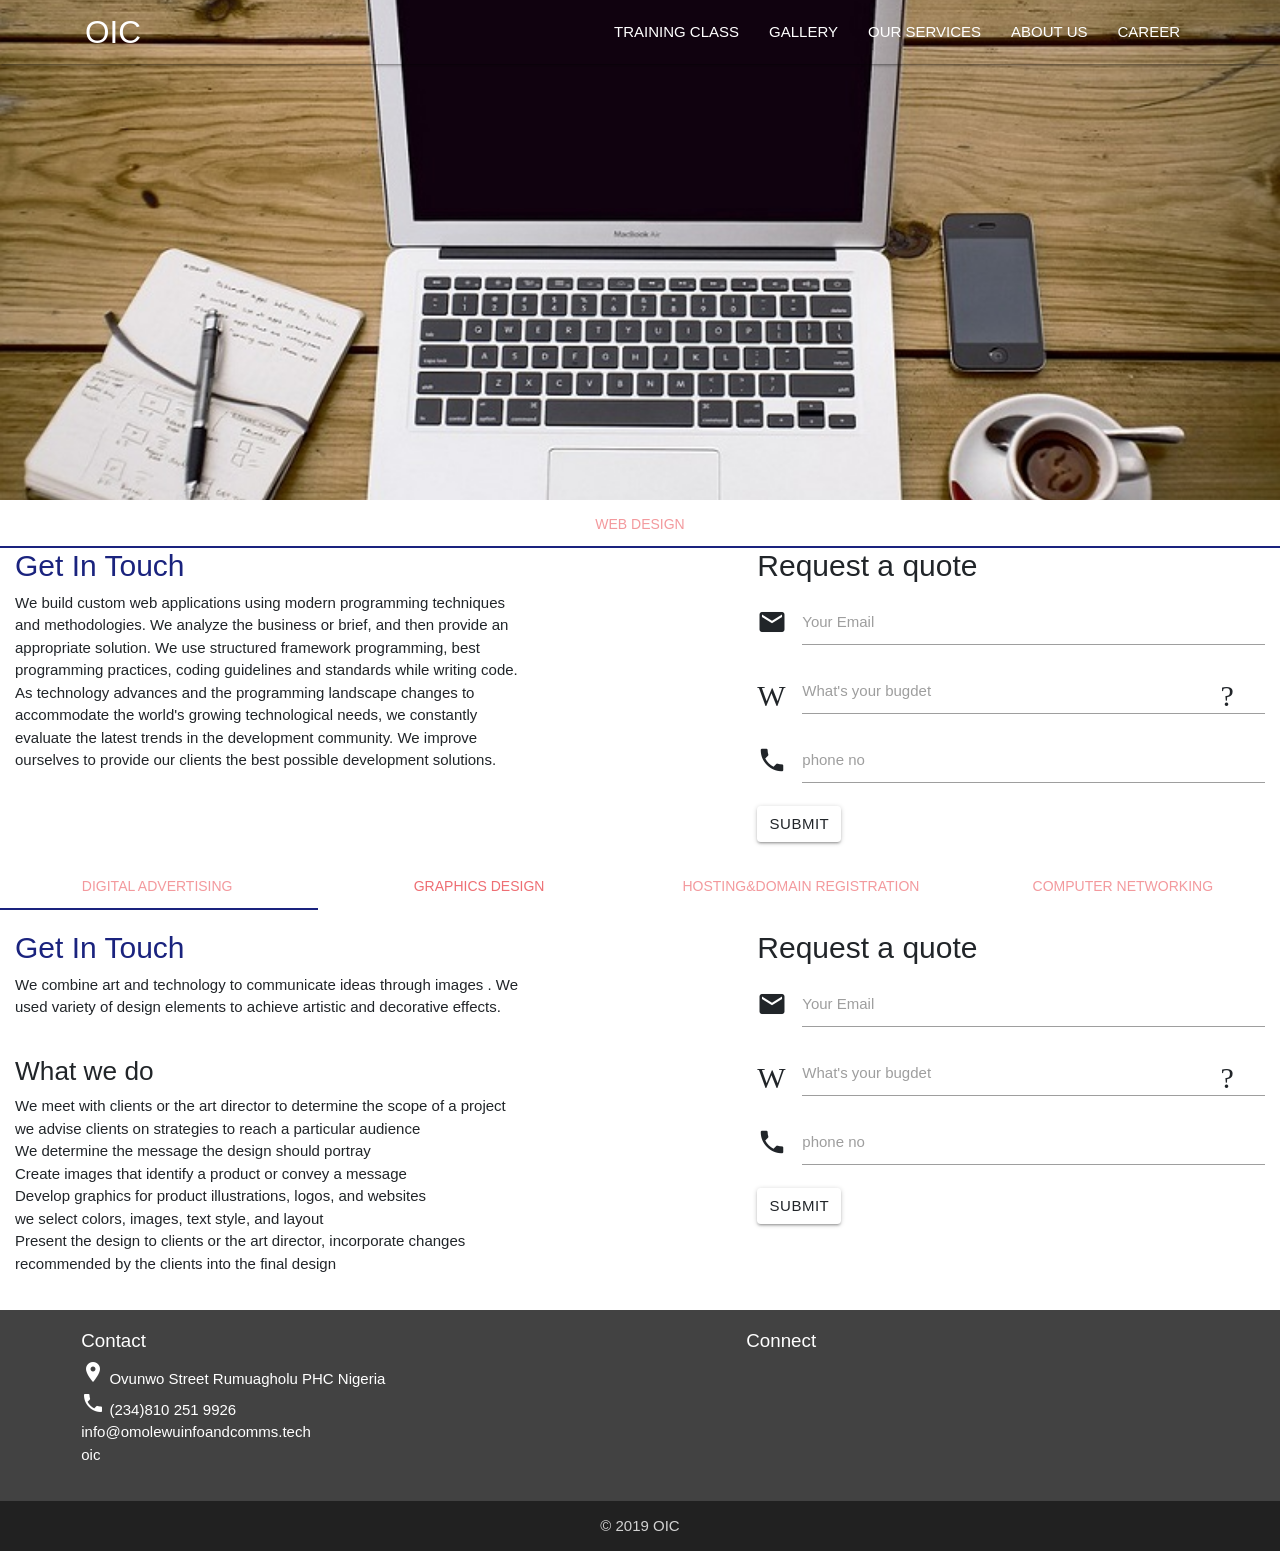
==== services.html @ 19ac2123 "new files" ====
<!DOCTYPE html>
<html>

<head>
    <meta charset="utf-8">
    <meta http-equiv="X-UA-Compatible" content="IE=edge">
    <title>Omolewu Information and Communications</title>
    <!-- Compiled and minified CSS -->
    <link rel="stylesheet" href="https://cdnjs.cloudflare.com/ajax/libs/materialize/1.0.0/css/materialize.min.css">

    <!-- Compiled and minified JavaScript -->
    <script src="https://cdnjs.cloudflare.com/ajax/libs/materialize/1.0.0/js/materialize.min.js"></script>
    <!--Import Google Icon Font-->
    <link href="https://fonts.googleapis.com/icon?family=Material+Icons" rel="stylesheet">
    <link rel="stylesheet" href="path/to/font-awesome/css/font-awesome.min.css">
    <link rel="stylesheet" href="https://stackpath.bootstrapcdn.com/bootstrap/4.3.1/css/bootstrap.min.css"
        integrity="sha384-ggOyR0iXCbMQv3Xipma34MD+dH/1fQ784/j6cY/iJTQUOhcWr7x9JvoRxT2MZw1T" crossorigin="anonymous">
    <link rel="stylesheet" href="https://use.fontawesome.com/releases/v5.8.1/css/all.css"
        integrity="sha384-50oBUHEmvpQ+1lW4y57PTFmhCaXp0ML5d60M1M7uH2+nqUivzIebhndOJK28anvf" crossorigin="anonymous">
    <link rel="stylesheet" href="https://fonts.googleapis.com/icon?family=Material+Icons">
    <meta name="viewport" content="width=device-width, initial-scale=1">
    <link rel="stylesheet" type="text/css" media="screen" href="main.css">
    <script src="main.js"></script>
    <style>
        header {
            background: url('img/221.jpg');
            background-size: cover;
            background-position: center;
            min-height: 500px;
        }

        .section {
            padding-top: 4vw;
            padding-bottom: 4vw;
        }

        .tabs .indicator {
            background-color: #1a237e;
        }

        .tabs .tab a:focus,
        .tabs .tab a:focus.active {
            background: transparent;
        }

        @media screen and (max-width: 670px) {
            header {
                min-height: 500px;
            }
        }
    </style>
</head>

<body>

    <!--Navbar-->
    <header>
        <nav class="nav-wrapper transparent">
            <div class="container">
                <a href="index.html" class="brand-logo">OIC</a>
                <a href="" class="sidenav-trigger" data-target="mobile-menu">
                    <i class="material-icons">menu</i>
                </a>
                <ul class="right hide-on-med-and-down">
                    <li><a href="trainingclass.html" class="active">TRAINING CLASS</a></li>
                    <li><a href="#services">GALLERY</a></li>
                    <li><a href="services.html" class="active">OUR SERVICES</a></li>
                    <li><a href="#contact">ABOUT US</a></li>
                    <li><a href="#contact">CAREER</a></li>
                </ul>
                <ul class="sidenav grey lighten-2" id="mobile-menu">
                    <li><a href="trainingclass.html">TRAINING CLASS</a></li>
                    <li><a href="#services">GALLERY</a></li>
                    <li><a href="services.html" class="active">OUR SERVICES</a></li>
                    <li><a href="#contact">ABOUT US</a></li>
                    <li><a href="#contact">CAREER</a></li>
                </ul>
            </div>
        </nav>
    </header>


    <section>
        <ul id="tabs-swipe-demo" class="tabs">
            <li class="tab col s3"><a href="#test-swipe-1">Web Design</a></li>
            <li class="tab col s3"><a class="active" href="#test-swipe-2">Web Appilication Development</a></li>
            <li class="tab col s3"><a href="#test-swipe-3">Mobile App Development</a></li>
        </ul>
        <div id="test-swipe-1" class="col s12">
            <div class="row">
                <div class="col s12 l5">
                    <h2 class="indigo-text text-darken-4">Get In Touch</h2>
                    <p>The website represents a unique identification of a company’s identity; it reflects what your
                        company is and how the
                        world sees you. We help individuals and businesses build highly responsive and beautifully
                        designed websites that can
                        stand in parity with the best websites in their respective industries. We build custom-make
                        websites for clients
                        depending on the needs of which we have been called.
                        <br>
                        reflects what your company is and how the world sees you. We help individuals and businesses
                        build highly responsive and
                        beautifully designed websites that can stand in parity with the best websites in their
                        respective industries. We build
                        custom-make websites for clients depending on the needs of which we have been called.</p>
                </div>
                <div class="col s12 l5 offset-l2">
                    <form action="">
                        <h2>Request a quote</h2>
                        <div class="input-field">
                            <i class="material-icons prefix">email</i>
                            <input type="email" id="email">
                            <label for="email">Your Email</label>
                        </div>
                        <div class="input-field">
                            <i class="material-icons prefix">Whats your bugdet?</i>
                            <input type="text" id="text">
                            <label for="text">What's your bugdet</label>
                        </div>
                        <div class="input-field">
                            <i class="material-icons prefix">phone no</i>
                            <input type="text" id="text">
                            <label for="text">phone no</label>
                        </div>
                        <div class="btn">Submit</div>
                </div>
                </form>
            </div>
        </div>

        </div>
        <div id="test-swipe-2" class="col s12">
            <div class="row">
                <div class="col s12 l5">
                    <h2 class="indigo-text text-darken-4">Get In Touch</h2>
                    <p>
                        We build custom web applications using modern programming techniques and methodologies. We
                        analyze the business or
                        brief, and then provide an appropriate solution. We use structured framework programming, best
                        programming practices,
                        coding guidelines and standards while writing code.
                        <br>
                        As technology advances and the programming landscape changes to accommodate the world's growing
                        technological needs, we
                        constantly evaluate the latest trends in the development community. We improve ourselves to
                        provide our clients the best
                        possible development solutions.
                    </p>
                </div>
                <div class="col s12 l5 offset-l2">
                    <form action="">
                        <h2>Request a quote</h2>
                        <div class="input-field">
                            <i class="material-icons prefix">email</i>
                            <input type="email" id="email">
                            <label for="email">Your Email</label>
                        </div>
                        <div class="input-field">
                            <i class="material-icons prefix">Whats your bugdet?</i>
                            <input type="text" id="text">
                            <label for="text">What's your bugdet</label>
                        </div>
                        <div class="input-field">
                            <i class="material-icons prefix">phone no</i>
                            <input type="text" id="text">
                            <label for="text">phone no</label>
                        </div>
                        <div class="btn">Submit</div>
                </div>
                </form>
            </div>
        </div>
        </div>
        <div id="test-swipe-3" class="col s12">
            <div class="row">
                <div class="col s12 l5">
                    <h2 class="indigo-text text-darken-4">Get In Touch</h2>
                    <p>
                        We offer full-scale software solutions for mobile devices that have already contributed to the
                        success of many
                        businesses across different industries. We have a vast expertise in application development for
                        iOS, Android, Windows,
                        mobile backend, integration of various services post-launch support.
                        <br>
                        We develop our mobile applications using Modularity Design Pattern which helps divide the system
                        into sets of functional
                        units (called modules), representing each feature on your requirement document. This will allow
                        us develop each feature
                        independently of each other.
                        <br>
                        This also offers easy integration of new features that may be introduced in the future as
                        modules that can be integrated
                        into the core of the system. More like plug-and- play. The following are the possible modules
                        that may be implemented
                        and integrated into the android mobile application.
                    </p>
                </div>
                <div class="col s12 l5 offset-l2">
                    <form action="">
                        <h2>Request a quote</h2>
                        <div class="input-field">
                            <i class="material-icons prefix">email</i>
                            <input type="email" id="email">
                            <label for="email">Your Email</label>
                        </div>
                        <div class="input-field">
                            <i class="material-icons prefix">Whats your bugdet?</i>
                            <input type="text" id="text">
                            <label for="text">What's your bugdet</label>
                        </div>
                        <div class="input-field">
                            <i class="material-icons prefix">phone no</i>
                            <input type="text" id="text">
                            <label for="text">phone no</label>
                        </div>
                        <div class="btn">Submit</div>
                </div>
                </form>
            </div>
        </div>

        </div>
    </section>


    <div class="row">
        <div class="col s12">
            <ul class="tabs">
                <li class="tab col s3"><a href="#test1">Digital Advertising</a></li>
                <li class="tab col s3"><a class="active" href="#test2">Graphics Design</a></li>
                <li class="tab col s3"><a href="#test3">Hosting&Domain Registration</a></li>
                <li class="tab col s3"><a href="#test4">Computer Networking</a></li>
            </ul>
        </div>
        <div id="test1" class="col s12">
            <div class="row">
                <div class="col s12 l5">
                    <h2 class="indigo-text text-darken-4">Get In Touch</h2>
                    <p>
                        The internet offers the most dynamic media for advertising in terms of opportunities and
                        audience. We work with brands,
                        celebrities and even full business entities in using the digital media for pushing their
                        marketing message to the world.
                        <br>
                        On our team are Google AdWords Certified Professionals that have run campaign on major digital
                        media such as Facebook,
                        Instagram, LinkedIn, Truecaller, Nairaland, Linda Ikeji Blog etc.
                    </p>
                </div>
                <div class="col s12 l5 offset-l2">
                    <form action="">
                        <h2>Request a quote</h2>
                        <div class="input-field">
                            <i class="material-icons prefix">email</i>
                            <input type="email" id="email">
                            <label for="email">Your Email</label>
                        </div>
                        <div class="input-field">
                            <i class="material-icons prefix">Whats your bugdet?</i>
                            <input type="text" id="text">
                            <label for="text">What's your bugdet</label>
                        </div>
                        <div class="input-field">
                            <i class="material-icons prefix">phone no</i>
                            <input type="text" id="text">
                            <label for="text">phone no</label>
                        </div>
                        <div class="btn">Submit</div>
                </div>
                </form>
            </div>
        </div>
    </div>
    <div id="test2" class="col s12">
        <div class="row">
            <div class="col s12 l5">
                <h2 class="indigo-text text-darken-4">Get In Touch</h2>
                <p>
                    We combine art and technology to communicate ideas through images . We used variety of design
                    elements to achieve
                    artistic and decorative effects.</p>
                <br>
                <h3>What we do</h3>
                <ul>
                    <li> We meet with clients or the art director to determine the scope of a project </li>
                    <li> we advise clients on strategies to reach a particular audience</li>
                    <li>We determine the message the design should portray</li>
                    <li>Create images that identify a product or convey a message</li>
                    <li> Develop graphics for product illustrations, logos, and websites</li>
                    <li> we select colors, images, text style, and layout</li>
                    <li>Present the design to clients or the art director, incorporate changes recommended by the
                        clients into the final design</li>
                </ul>
            </div>
            <div class="col s12 l5 offset-l2">
                <form action="">
                    <h2>Request a quote</h2>
                    <div class="input-field">
                        <i class="material-icons prefix">email</i>
                        <input type="email" id="email">
                        <label for="email">Your Email</label>
                    </div>
                    <div class="input-field">
                        <i class="material-icons prefix">Whats your bugdet?</i>
                        <input type="text" id="text">
                        <label for="text">What's your bugdet</label>
                    </div>
                    <div class="input-field">
                        <i class="material-icons prefix">phone no</i>
                        <input type="text" id="text">
                        <label for="text">phone no</label>
                    </div>
                    <div class="btn">Submit</div>
            </div>
            </form>
        </div>
    </div>
    </div>
    <div id="test3" class="col s12">
        <div class="row">
            <div class="col s12 l5">
                <h2 class="indigo-text text-darken-4">Get In Touch</h2>
                <p>
                    We offer full-scale software solutions for mobile devices that have already contributed to the
                    success of many
                    businesses across different industries. We have a vast expertise in application development for
                    iOS, Android, Windows,
                    mobile backend, integration of various services post-launch support.
                    <br>
                    We develop our mobile applications using Modularity Design Pattern which helps divide the system
                    into sets of functional
                    units (called modules), representing each feature on your requirement document. This will allow
                    us develop each feature
                    independently of each other.
                    <br>
                    This also offers easy integration of new features that may be introduced in the future as
                    modules that can be integrated
                    into the core of the system. More like plug-and- play. The following are the possible modules
                    that may be implemented
                    and integrated into the android mobile application.
                </p>
            </div>
            <div class="col s12 l5 offset-l2">
                <form action="">
                    <h2>Request a quote</h2>
                    <div class="input-field">
                        <i class="material-icons prefix">email</i>
                        <input type="email" id="email">
                        <label for="email">Your Email</label>
                    </div>
                    <div class="input-field">
                        <i class="material-icons prefix">Whats your bugdet?</i>
                        <input type="text" id="text">
                        <label for="text">What's your bugdet</label>
                    </div>
                    <div class="input-field">
                        <i class="material-icons prefix">phone no</i>
                        <input type="text" id="text">
                        <label for="text">phone no</label>
                    </div>
                    <div class="btn">Submit</div>
            </div>
            </form>
        </div>
    </div>
    </div>
    <div id="test4" class="col s12">
        <div class="row">
            <div class="col s12 l5">
                <h2 class="indigo-text text-darken-4">Get In Touch</h2>
                <p>
                    We offer full-scale software solutions for mobile devices that have already contributed to the
                    success of many
                    businesses across different industries. We have a vast expertise in application development for
                    iOS, Android, Windows,
                    mobile backend, integration of various services post-launch support.
                    <br>
                    We develop our mobile applications using Modularity Design Pattern which helps divide the system
                    into sets of functional
                    units (called modules), representing each feature on your requirement document. This will allow
                    us develop each feature
                    independently of each other.
                    <br>
                    This also offers easy integration of new features that may be introduced in the future as
                    modules that can be integrated
                    into the core of the system. More like plug-and- play. The following are the possible modules
                    that may be implemented
                    and integrated into the android mobile application.
                </p>
            </div>
            <div class="col s12 l5 offset-l2">
                <form action="">
                    <h2>Request a quote</h2>
                    <div class="input-field">
                        <i class="material-icons prefix">email</i>
                        <input type="email" id="email">
                        <label for="email">Your Email</label>
                    </div>
                    <div class="input-field">
                        <i class="material-icons prefix">Whats your bugdet?</i>
                        <input type="text" id="text">
                        <label for="text">What's your bugdet</label>
                    </div>
                    <div class="input-field">
                        <i class="material-icons prefix">phone no</i>
                        <input type="text" id="text">
                        <label for="text">phone no</label>
                    </div>
                    <div class="btn">Submit</div>
            </div>
            </form>
        </div>
    </div>
    </div>
    </div>

    <!--footer-->
    <footer class="page-footer grey darken-3">
        <div class="container">
            <div class="row">
                <div class="col s12 l6">
                    <h5>Contact</h5>
                    <p><i class="material-icons">location_on</i> Ovunwo Street Rumuagholu PHC Nigeria <br>
                        <i class="material-icons">phone</i> (234)810 251 9926<br>
                        info@omolewuinfoandcomms.tech<br>
                        oic</p>
                </div>
                <div class="col s12 l4 offset-l2">
                    <h5>Connect</h5>
                    <i class="fa fa-instagram" aria-hidden="true"></i>
                    <i class="fa fa-facebook" aria-hidden="true"></i>
                    <i class="fa fa-twitter" aria-hidden="true"></i>
                    <i class="fa fa-linkedIn" aria-hidden="true"></i>
                </div>
            </div>
        </div>
        <div class="footer-copyright grey darken-4">
            <div class="container center-align">&copy; 2019 OIC</div>
        </div>
    </footer>
    <script src="https://code.jquery.com/jquery-3.3.1.slim.min.js"
        integrity="sha384-q8i/X+965DzO0rT7abK41JStQIAqVgRVzpbzo5smXKp4YfRvH+8abtTE1Pi6jizo"
        crossorigin="anonymous"></script>
    <script src="https://cdnjs.cloudflare.com/ajax/libs/popper.js/1.14.7/umd/popper.min.js"
        integrity="sha384-UO2eT0CpHqdSJQ6hJty5KVphtPhzWj9WO1clHTMGa3JDZwrnQq4sF86dIHNDz0W1"
        crossorigin="anonymous"></script>
    <script src="https://stackpath.bootstrapcdn.com/bootstrap/4.3.1/js/bootstrap.min.js"
        integrity="sha384-JjSmVgyd0p3pXB1rRibZUAYoIIy6OrQ6VrjIEaFf/nJGzIxFDsf4x0xIM+B07jRM"
        crossorigin="anonymous"></script>
    <script src="https://code.jquery.com/jquery-3.3.1.min.js"></script>
    <script type="text/javascript" src="js/materialize.min.js"></script>
    <script src="https://cdnjs.cloudflare.com/ajax/libs/materialize/1.0.0/js/materialize.min.js"></script>
    <script>
        $(document).ready(function () {
            $('.sidenav').sidenav();
            $('.materialboxed').materialbox();
            $('.parallax').parallax();
            $('.tabs').tabs();
            $('.scrollspy').scrollspy();
        });
    </script>
</body>

</html>
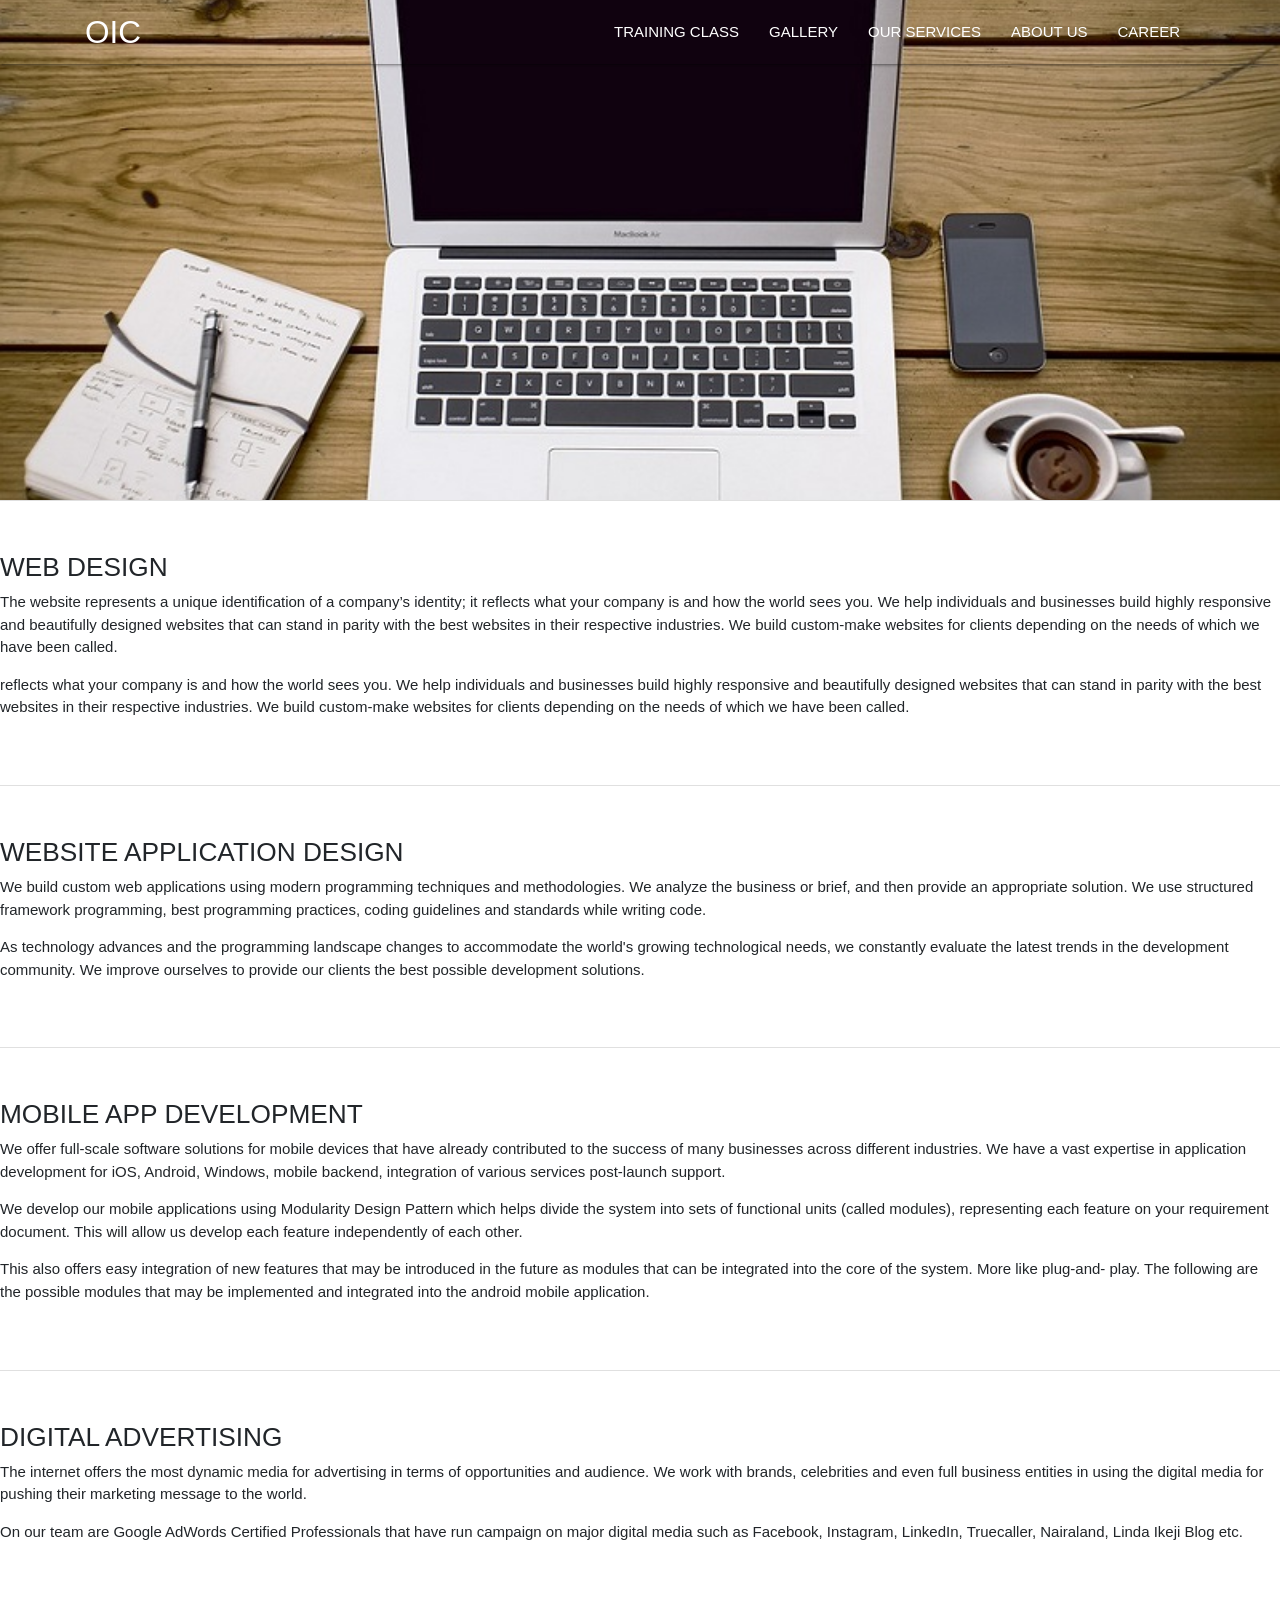
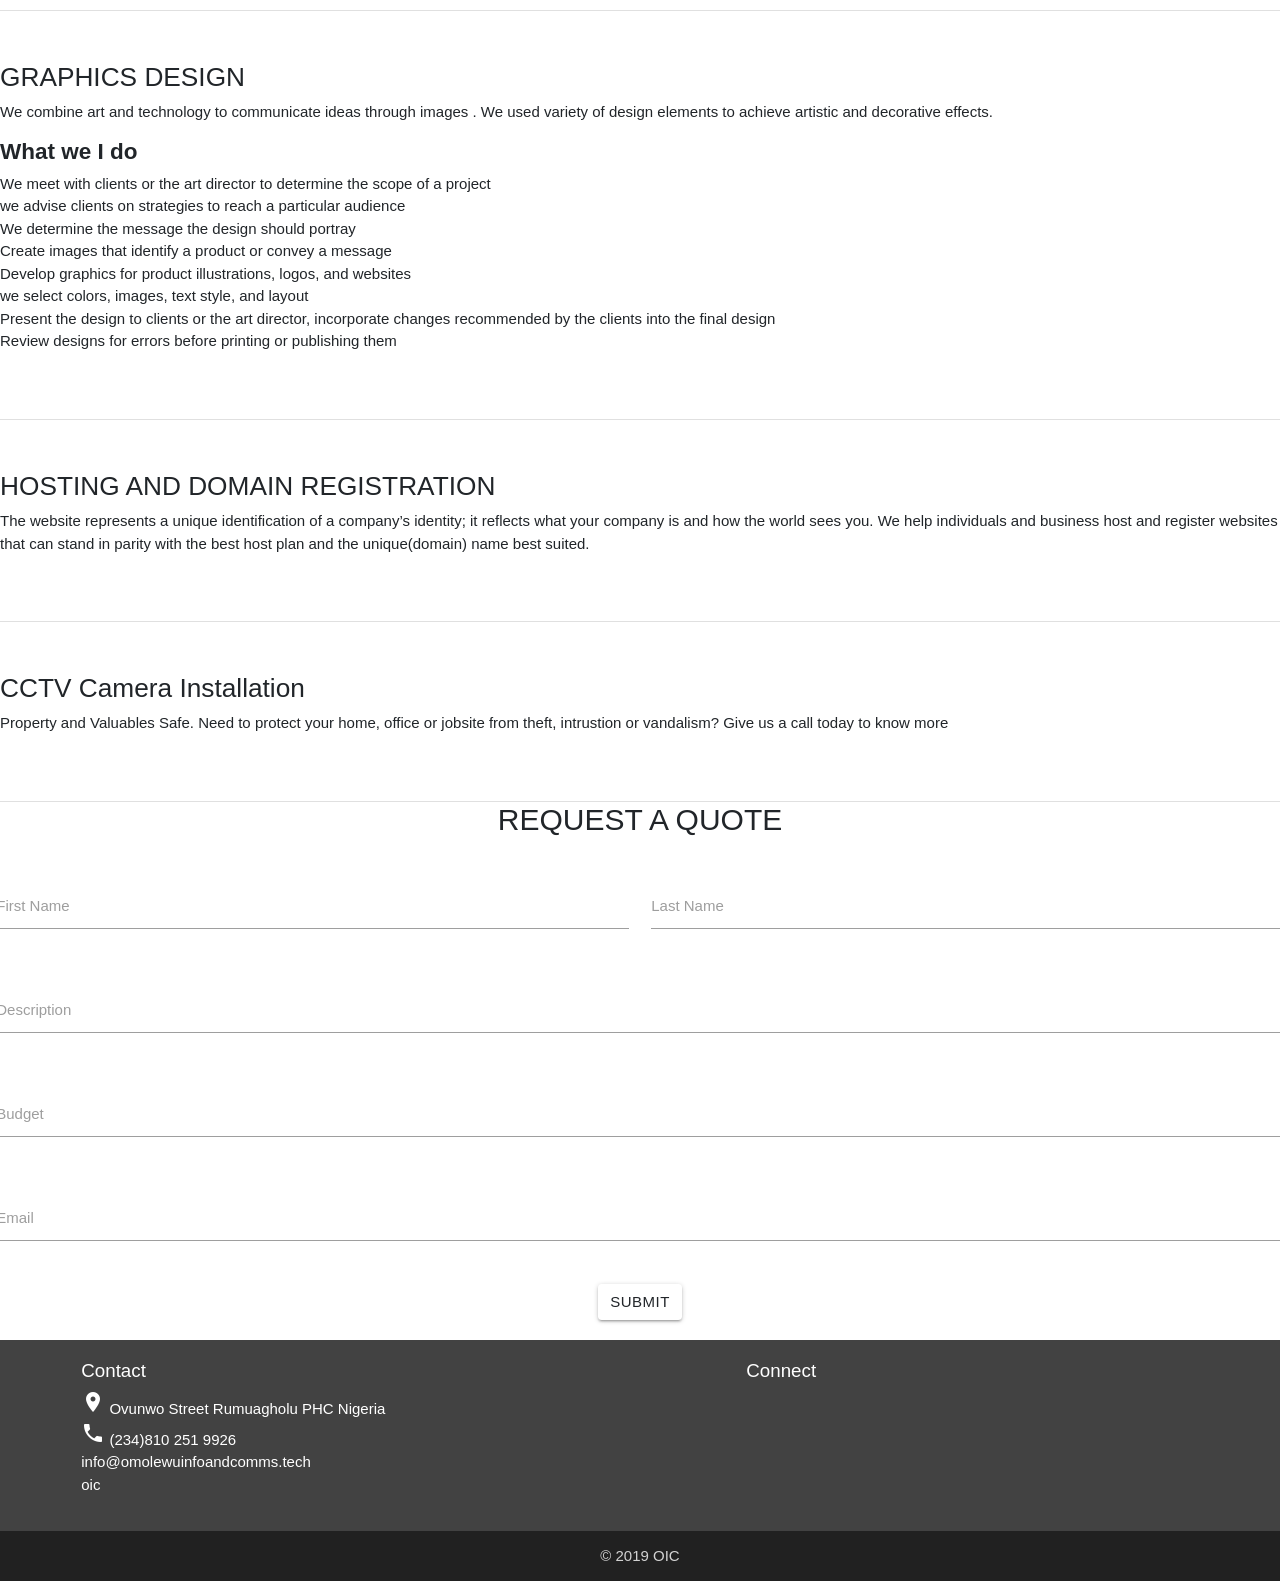
==== commit 0521eca6: "new file" ====
--- a/services.html
+++ b/services.html
@@ -81,338 +81,174 @@
 
 
     <section>
-        <ul id="tabs-swipe-demo" class="tabs">
-            <li class="tab col s3"><a href="#test-swipe-1">Web Design</a></li>
-            <li class="tab col s3"><a class="active" href="#test-swipe-2">Web Appilication Development</a></li>
-            <li class="tab col s3"><a href="#test-swipe-3">Mobile App Development</a></li>
-        </ul>
-        <div id="test-swipe-1" class="col s12">
+        <div class="divider">
+
+        </div>
+
+        <div class="section">
+            <h3>WEB DESIGN</h3>
+            <p>The website represents a unique identification of a company’s identity; it reflects what your company is
+                and how the
+                world sees you. We help individuals and businesses build highly responsive and beautifully designed
+                websites that can
+                stand in parity with the best websites in their respective industries. We build custom-make websites for
+                clients
+                depending on the needs of which we have been called.</p>
+
+            <p>reflects what your company is and how the world sees you. We help individuals and businesses build highly
+                responsive and
+                beautifully designed websites that can stand in parity with the best websites in their respective
+                industries. We build
+                custom-make websites for clients depending on the needs of which we have been called.</p>
+        </div>
+
+        <div class="divider">
+
+        </div>
+
+        <div class="section">
+            <h3>WEBSITE APPLICATION DESIGN</h3>
+            <p>We build custom web applications using modern programming techniques and methodologies. We analyze the
+                business or
+                brief, and then provide an appropriate solution. We use structured framework programming, best
+                programming practices,
+                coding guidelines and standards while writing code.</p>
+
+            <p>As technology advances and the programming landscape changes to accommodate the world's growing
+                technological needs, we
+                constantly evaluate the latest trends in the development community. We improve ourselves to provide our
+                clients the best
+                possible development solutions.</p>
+        </div>
+
+        <div class="divider">
+
+        </div>
+
+        <div class="section">
+            <h3>MOBILE APP DEVELOPMENT</h3>
+            <p>We offer full-scale software solutions for mobile devices that have already contributed to the success of
+                many
+                businesses across different industries. We have a vast expertise in application development for iOS,
+                Android, Windows,
+                mobile backend, integration of various services post-launch support.</p>
+
+            <p>We develop our mobile applications using Modularity Design Pattern which helps divide the system into
+                sets of functional
+                units (called modules), representing each feature on your requirement document. This will allow us
+                develop each feature
+                independently of each other.</p>
+
+            <p>This also offers easy integration of new features that may be introduced in the future as modules that
+                can be integrated
+                into the core of the system. More like plug-and- play. The following are the possible modules that may
+                be implemented
+                and integrated into the android mobile application.</p>
+        </div>
+
+        <div class="divider"></div>
+
+        <div class="section">
+            <h3>DIGITAL ADVERTISING</h3>
+            <p>The internet offers the most dynamic media for advertising in terms of opportunities and audience. We
+                work with brands,
+                celebrities and even full business entities in using the digital media for pushing their marketing
+                message to the world.</p>
+
+            <p>On our team are Google AdWords Certified Professionals that have run campaign on major digital media such
+                as Facebook,
+                Instagram, LinkedIn, Truecaller, Nairaland, Linda Ikeji Blog etc.</p>
+        </div>
+
+        <div class="divider"></div>
+
+        <div class="section">
+            <h3>GRAPHICS DESIGN</h3>
+            <p>We combine art and technology to communicate ideas through images . We used variety of design elements to
+                achieve
+                artistic and decorative effects.</p>
+
+            <h4><b>What we I do</b></h4>
+
+            <ul>
+                <li>We meet with clients or the art director to determine the scope of a project</li>
+                <li>we advise clients on strategies to reach a particular audience</li>
+                <li>We determine the message the design should portray</li>
+                <li>Create images that identify a product or convey a message</li>
+                <li>Develop graphics for product illustrations, logos, and websites</li>
+                <li>we select colors, images, text style, and layout</li>
+                <li>Present the design to clients or the art director, incorporate changes recommended by the clients
+                    into the final design</li>
+                <li>Review designs for errors before printing or publishing them</li>
+            </ul>
+        </div>
+
+        <div class="divider"></div>
+
+        <div class="section">
+            <h3>HOSTING AND DOMAIN REGISTRATION</h3>
+            <p>The website represents a unique identification of a company’s identity; it reflects what your company is
+                and how the
+                world sees you. We help individuals and business host and register websites that can stand in parity
+                with the best host
+                plan and the unique(domain) name best suited.</p>
+        </div>
+
+
+        <div class="divider"></div>
+
+        <div class="section">
+            <h3>CCTV Camera Installation</h3>
+            <p>Property and Valuables Safe. Need to protect your home, office or jobsite from theft, intrustion or
+                vandalism? Give us a
+                call today to know more</p>
+        </div>
+        <div class="divider"></div>
+
+        <div class="center">
+            <h2>REQUEST A QUOTE</h2>
+
+            <br>
+
             <div class="row">
-                <div class="col s12 l5">
-                    <h2 class="indigo-text text-darken-4">Get In Touch</h2>
-                    <p>The website represents a unique identification of a company’s identity; it reflects what your
-                        company is and how the
-                        world sees you. We help individuals and businesses build highly responsive and beautifully
-                        designed websites that can
-                        stand in parity with the best websites in their respective industries. We build custom-make
-                        websites for clients
-                        depending on the needs of which we have been called.
-                        <br>
-                        reflects what your company is and how the world sees you. We help individuals and businesses
-                        build highly responsive and
-                        beautifully designed websites that can stand in parity with the best websites in their
-                        respective industries. We build
-                        custom-make websites for clients depending on the needs of which we have been called.</p>
-                </div>
-                <div class="col s12 l5 offset-l2">
-                    <form action="">
-                        <h2>Request a quote</h2>
-                        <div class="input-field">
-                            <i class="material-icons prefix">email</i>
-                            <input type="email" id="email">
-                            <label for="email">Your Email</label>
-                        </div>
-                        <div class="input-field">
-                            <i class="material-icons prefix">Whats your bugdet?</i>
-                            <input type="text" id="text">
-                            <label for="text">What's your bugdet</label>
-                        </div>
-                        <div class="input-field">
-                            <i class="material-icons prefix">phone no</i>
-                            <input type="text" id="text">
-                            <label for="text">phone no</label>
-                        </div>
-                        <div class="btn">Submit</div>
-                </div>
+                <form class="col s12">
+                    <div class="row">
+                        <div class="input-field col s6">
+                            <input id="first_name" type="text" class="validate">
+                            <label for="first_name">First Name</label>
+                        </div>
+                        <div class="input-field col s6">
+                            <input id="last_name" type="text" class="validate">
+                            <label for="last_name">Last Name</label>
+                        </div>
+                    </div>
+                    <div class="row">
+                        <div class="input-field col s12">
+                            <input id="Description" type="text" class="validate">
+                            <label for="Description">Description</label>
+                        </div>
+                    </div>
+                    <div class="row">
+                        <div class="input-field col s12">
+                            <input id="budget" type="text" class="validate">
+                            <label for="text">Budget</label>
+                        </div>
+                    </div>
+                    <div class="row">
+                        <div class="input-field col s12">
+                            <input id="email" type="email" class="validate">
+                            <label for="email">Email</label>
+                        </div>
+                    </div>
+                    <a class="waves-effect waves-light btn">Submit</a>
                 </form>
             </div>
-        </div>
-
-        </div>
-        <div id="test-swipe-2" class="col s12">
-            <div class="row">
-                <div class="col s12 l5">
-                    <h2 class="indigo-text text-darken-4">Get In Touch</h2>
-                    <p>
-                        We build custom web applications using modern programming techniques and methodologies. We
-                        analyze the business or
-                        brief, and then provide an appropriate solution. We use structured framework programming, best
-                        programming practices,
-                        coding guidelines and standards while writing code.
-                        <br>
-                        As technology advances and the programming landscape changes to accommodate the world's growing
-                        technological needs, we
-                        constantly evaluate the latest trends in the development community. We improve ourselves to
-                        provide our clients the best
-                        possible development solutions.
-                    </p>
-                </div>
-                <div class="col s12 l5 offset-l2">
-                    <form action="">
-                        <h2>Request a quote</h2>
-                        <div class="input-field">
-                            <i class="material-icons prefix">email</i>
-                            <input type="email" id="email">
-                            <label for="email">Your Email</label>
-                        </div>
-                        <div class="input-field">
-                            <i class="material-icons prefix">Whats your bugdet?</i>
-                            <input type="text" id="text">
-                            <label for="text">What's your bugdet</label>
-                        </div>
-                        <div class="input-field">
-                            <i class="material-icons prefix">phone no</i>
-                            <input type="text" id="text">
-                            <label for="text">phone no</label>
-                        </div>
-                        <div class="btn">Submit</div>
-                </div>
-                </form>
-            </div>
-        </div>
-        </div>
-        <div id="test-swipe-3" class="col s12">
-            <div class="row">
-                <div class="col s12 l5">
-                    <h2 class="indigo-text text-darken-4">Get In Touch</h2>
-                    <p>
-                        We offer full-scale software solutions for mobile devices that have already contributed to the
-                        success of many
-                        businesses across different industries. We have a vast expertise in application development for
-                        iOS, Android, Windows,
-                        mobile backend, integration of various services post-launch support.
-                        <br>
-                        We develop our mobile applications using Modularity Design Pattern which helps divide the system
-                        into sets of functional
-                        units (called modules), representing each feature on your requirement document. This will allow
-                        us develop each feature
-                        independently of each other.
-                        <br>
-                        This also offers easy integration of new features that may be introduced in the future as
-                        modules that can be integrated
-                        into the core of the system. More like plug-and- play. The following are the possible modules
-                        that may be implemented
-                        and integrated into the android mobile application.
-                    </p>
-                </div>
-                <div class="col s12 l5 offset-l2">
-                    <form action="">
-                        <h2>Request a quote</h2>
-                        <div class="input-field">
-                            <i class="material-icons prefix">email</i>
-                            <input type="email" id="email">
-                            <label for="email">Your Email</label>
-                        </div>
-                        <div class="input-field">
-                            <i class="material-icons prefix">Whats your bugdet?</i>
-                            <input type="text" id="text">
-                            <label for="text">What's your bugdet</label>
-                        </div>
-                        <div class="input-field">
-                            <i class="material-icons prefix">phone no</i>
-                            <input type="text" id="text">
-                            <label for="text">phone no</label>
-                        </div>
-                        <div class="btn">Submit</div>
-                </div>
-                </form>
-            </div>
-        </div>
-
-        </div>
+
+        </div>
+
     </section>
 
 
-    <div class="row">
-        <div class="col s12">
-            <ul class="tabs">
-                <li class="tab col s3"><a href="#test1">Digital Advertising</a></li>
-                <li class="tab col s3"><a class="active" href="#test2">Graphics Design</a></li>
-                <li class="tab col s3"><a href="#test3">Hosting&Domain Registration</a></li>
-                <li class="tab col s3"><a href="#test4">Computer Networking</a></li>
-            </ul>
-        </div>
-        <div id="test1" class="col s12">
-            <div class="row">
-                <div class="col s12 l5">
-                    <h2 class="indigo-text text-darken-4">Get In Touch</h2>
-                    <p>
-                        The internet offers the most dynamic media for advertising in terms of opportunities and
-                        audience. We work with brands,
-                        celebrities and even full business entities in using the digital media for pushing their
-                        marketing message to the world.
-                        <br>
-                        On our team are Google AdWords Certified Professionals that have run campaign on major digital
-                        media such as Facebook,
-                        Instagram, LinkedIn, Truecaller, Nairaland, Linda Ikeji Blog etc.
-                    </p>
-                </div>
-                <div class="col s12 l5 offset-l2">
-                    <form action="">
-                        <h2>Request a quote</h2>
-                        <div class="input-field">
-                            <i class="material-icons prefix">email</i>
-                            <input type="email" id="email">
-                            <label for="email">Your Email</label>
-                        </div>
-                        <div class="input-field">
-                            <i class="material-icons prefix">Whats your bugdet?</i>
-                            <input type="text" id="text">
-                            <label for="text">What's your bugdet</label>
-                        </div>
-                        <div class="input-field">
-                            <i class="material-icons prefix">phone no</i>
-                            <input type="text" id="text">
-                            <label for="text">phone no</label>
-                        </div>
-                        <div class="btn">Submit</div>
-                </div>
-                </form>
-            </div>
-        </div>
-    </div>
-    <div id="test2" class="col s12">
-        <div class="row">
-            <div class="col s12 l5">
-                <h2 class="indigo-text text-darken-4">Get In Touch</h2>
-                <p>
-                    We combine art and technology to communicate ideas through images . We used variety of design
-                    elements to achieve
-                    artistic and decorative effects.</p>
-                <br>
-                <h3>What we do</h3>
-                <ul>
-                    <li> We meet with clients or the art director to determine the scope of a project </li>
-                    <li> we advise clients on strategies to reach a particular audience</li>
-                    <li>We determine the message the design should portray</li>
-                    <li>Create images that identify a product or convey a message</li>
-                    <li> Develop graphics for product illustrations, logos, and websites</li>
-                    <li> we select colors, images, text style, and layout</li>
-                    <li>Present the design to clients or the art director, incorporate changes recommended by the
-                        clients into the final design</li>
-                </ul>
-            </div>
-            <div class="col s12 l5 offset-l2">
-                <form action="">
-                    <h2>Request a quote</h2>
-                    <div class="input-field">
-                        <i class="material-icons prefix">email</i>
-                        <input type="email" id="email">
-                        <label for="email">Your Email</label>
-                    </div>
-                    <div class="input-field">
-                        <i class="material-icons prefix">Whats your bugdet?</i>
-                        <input type="text" id="text">
-                        <label for="text">What's your bugdet</label>
-                    </div>
-                    <div class="input-field">
-                        <i class="material-icons prefix">phone no</i>
-                        <input type="text" id="text">
-                        <label for="text">phone no</label>
-                    </div>
-                    <div class="btn">Submit</div>
-            </div>
-            </form>
-        </div>
-    </div>
-    </div>
-    <div id="test3" class="col s12">
-        <div class="row">
-            <div class="col s12 l5">
-                <h2 class="indigo-text text-darken-4">Get In Touch</h2>
-                <p>
-                    We offer full-scale software solutions for mobile devices that have already contributed to the
-                    success of many
-                    businesses across different industries. We have a vast expertise in application development for
-                    iOS, Android, Windows,
-                    mobile backend, integration of various services post-launch support.
-                    <br>
-                    We develop our mobile applications using Modularity Design Pattern which helps divide the system
-                    into sets of functional
-                    units (called modules), representing each feature on your requirement document. This will allow
-                    us develop each feature
-                    independently of each other.
-                    <br>
-                    This also offers easy integration of new features that may be introduced in the future as
-                    modules that can be integrated
-                    into the core of the system. More like plug-and- play. The following are the possible modules
-                    that may be implemented
-                    and integrated into the android mobile application.
-                </p>
-            </div>
-            <div class="col s12 l5 offset-l2">
-                <form action="">
-                    <h2>Request a quote</h2>
-                    <div class="input-field">
-                        <i class="material-icons prefix">email</i>
-                        <input type="email" id="email">
-                        <label for="email">Your Email</label>
-                    </div>
-                    <div class="input-field">
-                        <i class="material-icons prefix">Whats your bugdet?</i>
-                        <input type="text" id="text">
-                        <label for="text">What's your bugdet</label>
-                    </div>
-                    <div class="input-field">
-                        <i class="material-icons prefix">phone no</i>
-                        <input type="text" id="text">
-                        <label for="text">phone no</label>
-                    </div>
-                    <div class="btn">Submit</div>
-            </div>
-            </form>
-        </div>
-    </div>
-    </div>
-    <div id="test4" class="col s12">
-        <div class="row">
-            <div class="col s12 l5">
-                <h2 class="indigo-text text-darken-4">Get In Touch</h2>
-                <p>
-                    We offer full-scale software solutions for mobile devices that have already contributed to the
-                    success of many
-                    businesses across different industries. We have a vast expertise in application development for
-                    iOS, Android, Windows,
-                    mobile backend, integration of various services post-launch support.
-                    <br>
-                    We develop our mobile applications using Modularity Design Pattern which helps divide the system
-                    into sets of functional
-                    units (called modules), representing each feature on your requirement document. This will allow
-                    us develop each feature
-                    independently of each other.
-                    <br>
-                    This also offers easy integration of new features that may be introduced in the future as
-                    modules that can be integrated
-                    into the core of the system. More like plug-and- play. The following are the possible modules
-                    that may be implemented
-                    and integrated into the android mobile application.
-                </p>
-            </div>
-            <div class="col s12 l5 offset-l2">
-                <form action="">
-                    <h2>Request a quote</h2>
-                    <div class="input-field">
-                        <i class="material-icons prefix">email</i>
-                        <input type="email" id="email">
-                        <label for="email">Your Email</label>
-                    </div>
-                    <div class="input-field">
-                        <i class="material-icons prefix">Whats your bugdet?</i>
-                        <input type="text" id="text">
-                        <label for="text">What's your bugdet</label>
-                    </div>
-                    <div class="input-field">
-                        <i class="material-icons prefix">phone no</i>
-                        <input type="text" id="text">
-                        <label for="text">phone no</label>
-                    </div>
-                    <div class="btn">Submit</div>
-            </div>
-            </form>
-        </div>
-    </div>
-    </div>
-    </div>
 
     <!--footer-->
     <footer class="page-footer grey darken-3">
